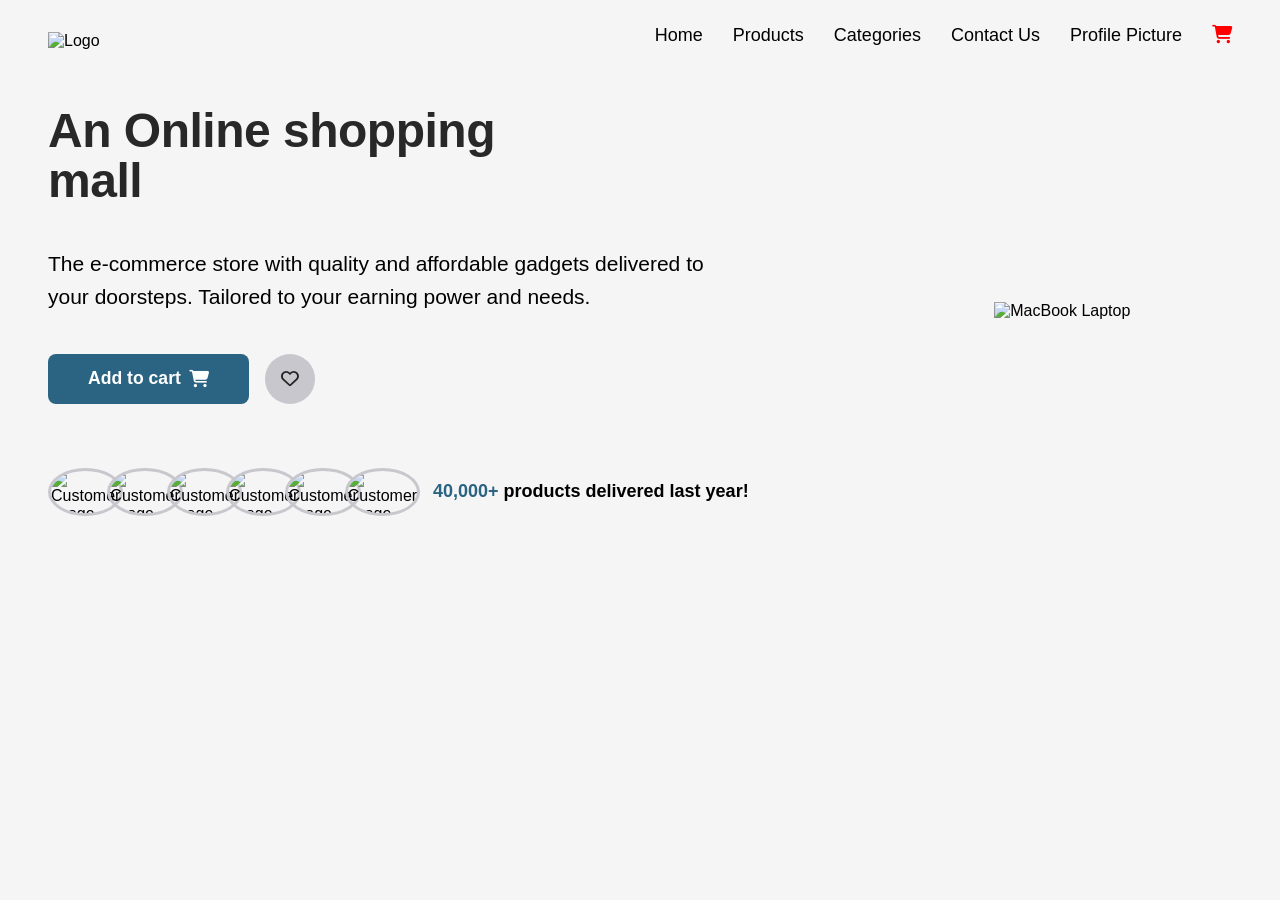
==== assignment.html @ 8c4f871b "Added assignment.html and linkedlin.html" ====
<!DOCTYPE html>
<html lang="en">

<head>
    <meta charset="UTF-8">
    <meta name="viewport" content="width=device-width, initial-scale=1.0">
    <title>Everything Affordable</title>
    <link
        href="https://fonts.googleapis.com/css2?family=Roboto:ital,wght@0,100;0,300;0,400;0,500;0,700;0,900;1,100;1,300;1,400;1,500;1,700;1,900&display=swap"
        rel="stylesheet">
    <link rel="stylesheet" href="https://cdnjs.cloudflare.com/ajax/libs/font-awesome/6.5.2/css/all.min.css"
        integrity="sha512-SnH5WK+bZxgPHs44uWIX+LLJAJ9/2PkPKZ5QiAj6Ta86w+fsb2TkcmfRyVX3pBnMFcV7oQPJkl9QevSCWr3W6A=="
        crossorigin="anonymous" referrerpolicy="no-referrer" />
    <link rel="stylesheet" href="https://cdnjs.cloudflare.com/ajax/libs/font-awesome/6.5.2/css/fontawesome.min.css"
        integrity="sha512-UuQ/zJlbMVAw/UU8vVBhnI4op+/tFOpQZVT+FormmIEhRSCnJWyHiBbEVgM4Uztsht41f3FzVWgLuwzUqOObKw=="
        crossorigin="anonymous" referrerpolicy="no-referrer" />

    <style>
        * {
            box-sizing: border-box;
            margin: 0;
            padding: 0;
        }

        body {
            font-family: "Rubik", sans-serif;
            background-color: #f5f5f5;
            /* overflow: hidden; */
            position: relative;
        }


        .container {
            width: 100%;
            max-width: 120rem;
            margin: 25px auto;
            padding: 0 3rem;

        }


        .nav-bar {
            display: flex;
            justify-content: space-between;
            align-items: center;
            width: 100%;
            position: relative;
        }

        .nav-bar img {
            max-width: 120px;
            height: auto;
        }



        .nav-bar a {
            text-decoration: none;
            color: black;
        }

        .menu-list {
            display: flex;
            align-items: center;

        }

        .menu-list ul {
            display: flex;
            list-style: none;
            gap: 30px;
        }

        .menu-list ul a {
            font-size: 18px;
            font-weight: 400;
            /* Fix border jump */

        }

        .menu-list ul a.carty {
            border-radius: 20px;
        }


        /* NAV */
        .menu-list ul a:hover,
        .menu-list ul a.active {
            box-shadow: 0 0 0 7px #AEC2CC;
            background-color: #F5F5F5;
        }



        .menu-list ul li i {
            color: red;
        }

        .hamburger {
            display: none;
            background: #F5F5F5;
            margin-left: 19rem;
            font-size: 15px;
            position: relative;
            padding: 5px;
            cursor: pointer;
            color: #282828;
            transition: all 0.3s;
        }

        .hamburger:hover {
            box-shadow: 0 0 0 7px #AEC2CC;
        }


        @media (max-width: 768px) {

            .container {
                padding: 0 1.1rem;
                /* reduce padding for small screens */
            }

            /* note that menu-list ul on media is working when we minimize the screen on hamburger part */
            .menu-list ul {
                display: none;
                flex-direction: column;
                position: absolute;
                top: 60px;
                left: 0;
                background-color: #F5F5F5;
                width: 100%;
                padding: 10px 0;
            }

            /* This ends here */


            /* This flex makes hamburger to display as flex when clicked on */
            .menu-list ul.active {
                display: flex;
            }


            /* This makes hamburger to show when minimizing */
            .hamburger {
                display: block;
            }
        }

        .menu-list ul li {
            margin-bottom: 10px;
        }


        /* Wrapper section */

        .section-wrapper {
            background-color: #F5F5F5;
            padding: 25px 0;
        }

        .wrapper {

            max-width: 120rem;
            display: grid;
            grid-template-columns: 1fr 1fr;
            /* The container is 120rem, should not be more than that */
            margin: 0 auto;
            padding: 0 3rem;
            align-items: center;
            gap: 9rem;
            /* the gap is for spaces between images and text */
        }

        .wrapper-content {
            display: block;

        }

        .wrapper-heading {
            display: block;
            font-size: 3rem;
            line-height: 1.05;
            color: #282828;
            letter-spacing: -0.5px;
            font-weight: bold;

            margin-top: 0;
            margin-bottom: 2.5rem;

        }

        .wrapper-heading span {
            display: block;
        }

        .wrapper-paragraph {
            font-size: 21px;
            line-height: 1.6;
            margin-bottom: 2.5rem;
        }


        .btn-group {
            display: flex;
            gap: 1rem;
            margin-bottom: 4rem;

        }



        .btn {
            display: inline-flex;
            align-items: center;
            gap: 0.5rem;
            font-size: 1.1rem;
            border: none;
            cursor: pointer;
            text-decoration: none;
            transition: all 0.3s;
            /* <a> to make <a> looks like a button  */
        }


        .btn-carty {
            background: #2b6482;
            color: #fff;
            padding: 10px 40px;
            font-weight: 600;
            border-radius: 8px;

        }

        .btn-carty:hover,
        .btn-carty.active {
            box-shadow: 0 0 0 7px #AEC2CC;
            /* border: 7px solid #AEC2CC; */
            border-radius: 8px;
            background-color: #2b6482;
            color: #fff;
        }

        .btn-love {
            background: #c7c7cd;
            color: #222;
            padding: 1rem;
            border-radius: 50%;

        }


        /* Hover state (box shadow) */
        .btn-love:hover {
            background-color: #2b6482;
            box-shadow: 0 0 0 3px #fff;
            /* White ring */
            color: #fff;
        }

        /* Active state (clicked) */
        .btn-love.active {
            background-color: #2b6482;
            box-shadow: 0 0 0 7px #AEC2CC;
            /* Add a border instead */
            border-radius: 50%;
            color: #fff;
        }

        .products-delivered {
            display: flex;
            align-items: center;
            gap: 1.8rem;

        }

        .delivered-images {
            display: flex;
        }

        .delivered-images img {
            height: 3rem;
            border-radius: 50%;
            margin-right: -1rem;
            /* margin right is to overlap the picture */
            border: 3px solid #c7c7cd;
        }

        .delivered-text {
            font-size: 18px;
            font-weight: 600;
            white-space: nowrap;
        }

        .delivered-text span {
            color: #2b6482;
            font-weight: 700;
        }

        .wrapper-laptopimage {
            justify-self: center;
            /* Centers the laptop image in its grid column */
        }

        .wrapper-laptopimage img {
            width: 100%;
            /* Reduce size to fit nicely */
            height: auto;
            /* Maintain the aspect ratio */
            display: block;
            /* Remove extra spaces (for inline images) */
        }


        /* This is for section-wrapper media query */
        @media (max-width: 768px) {


            .section-wrapper {
                align-items: center;
                padding: 1rem 0;
                margin: 0;
            }

            /* collapse the 2-column grid into 1, so the laptop is no longer into 2 grid.its now 1*/
            /* There was also unneccessary padding. i put padding o to reduce it */
            .wrapper {
                grid-template-columns: 1fr;
                gap: 3rem;
                padding: 0;
                text-align: center;
            }


            .wrapper-content {
                justify-self: center;
            }

            /* in this case the margin bottom was much, i had to use 1.6 rem to reduce it */
            .wrapper-heading {
                font-size: 2rem;
                text-align: center;
                white-space: nowrap;
                margin-bottom: 1.7rem;
            }

            /* This is for the  <span>Mall</span> to join it back to same line */
            .wrapper-heading span {
                display: inline;
            }


            .wrapper-paragraph {
                font-size: 1rem;
                line-height: 1.6;
                margin: 0 auto 2.5rem auto;
                max-width: 50ch;
                text-align: center;
            }

            /* buttons wrapper */
            .btn-group {
                display: flex;
                align-items: center;
                justify-content: center;
                margin-bottom: 2rem;
            }

            .btn-carty {
                padding: 20px 22px;
                font-size: 1rem;
            }

            .btn-love {
                width: 40px;
                height: 40px;
                justify-content: center;
                align-items: center;
                font-size: 1rem;

            }

            .products-delivered {
                display: flex;
                align-items: center;
                justify-content: center;
                gap: 2rem;
            }

            .delivered-images img {
                margin-right:-0.8rem;
                width: 2.5rem;
                height: 2.5rem;
            }

            .delivered-text {
                font-size: 0.95rem;
                white-space: nowrap;
            }

            /* laptop image centered & not too wide */
            .wrapper-laptopimage {
                justify-self: center;
            }

            .wrapper-laptopimage img {
                width: 85%;
                margin: 0 auto;
            }

        }
    </style>
</head>

<body>

    <div class="container">
        <div class="nav-bar">

            <a href="#">
                <img src="https://s3.amazonaws.com/shecodesio-production/uploads/files/000/171/007/original/logo.jpg?1753291524"
                    alt="Logo">
            </a>


            <div class="hamburger">
                <i id="hamburger" class="fa-2x fas fa-bars"></i>
            </div>

            <div class="menu-list">
                <ul>
                    <li><a href="#">Home</a></li>
                    <li><a href="#">Products</a></li>
                    <li><a href="#">Categories</a></li>
                    <li><a href="#">Contact Us</a></li>
                    <li><a href="#">Profile Picture</a></li>
                    <li><a href="#" class="carty"><i class="fa-solid fa-cart-shopping cart"></i></a></li>
                </ul>
            </div>
        </div>
    </div>

    <section class="section-wrapper">
        <div class="wrapper">
            <div class="wrapper-content">
                <h1 class="wrapper-heading">
                    An Online shopping <span>mall</span>
                </h1>
                <p class="wrapper-paragraph">
                    The e-commerce store with quality and affordable gadgets delivered to your doorsteps. Tailored to
                    your
                    earning power and needs.
                </p>
                <div class="btn-group">
                    <a href="#" class="btn btn-carty">
                        Add to cart <i class="fa-solid fa-cart-shopping"></i>
                    </a>

                    <a href="#" class="btn btn-love">
                        <i class="fa-regular fa-heart"></i>
                    </a>
                </div>


                <div class="products-delivered">
                    <div class="delivered-images">
                        <img src="https://s3.amazonaws.com/shecodesio-production/uploads/files/000/171/127/original/circle-image-1.jpg?1753471066"
                            alt="Customer image" />

                        <img src="https://s3.amazonaws.com/shecodesio-production/uploads/files/000/171/128/original/circle-image-2.jpg?1753471099"
                            alt="Customer image" />
                        <img src="https://s3.amazonaws.com/shecodesio-production/uploads/files/000/171/129/original/circle-image-3.jpg?1753471148"
                            alt="Customer image" />
                        <img src="https://s3.amazonaws.com/shecodesio-production/uploads/files/000/171/131/original/circle-image-4.jpg?1753471503"
                            alt="Customer image" />
                        <img src="https://s3.amazonaws.com/shecodesio-production/uploads/files/000/171/132/original/circle-image-5.jpg?1753471524"
                            alt="Customer image" />
                        <img src="https://s3.amazonaws.com/shecodesio-production/uploads/files/000/171/133/original/circle-image-6.jpg?1753471540"
                            alt="Customer image" />
                    </div>
                    <p class="delivered-text">
                        <span>40,000+</span> products delivered last year!
                    </p>
                </div>
            </div>
            <div class="wrapper-laptopimage">
                <img src="https://s3.amazonaws.com/shecodesio-production/uploads/files/000/171/134/original/laptop-image.png?1753472046"
                    alt="MacBook Laptop" />
            </div>
        </div>
    </section>







    <script>

        // This is for the hamburger icon for the minimizing the screen
        function hamburgerClick() {
            let menu = document.querySelector(".menu-list ul");
            if (menu.classList.contains("active")) {
                menu.classList.remove("active");
            } else {
                menu.classList.add("active");
            }
        }

        let hamburger = document.querySelector(".hamburger");
        hamburger.addEventListener("click", hamburgerClick);

        

        //   This is where the hamburger end


      






        /* ===== NAV LINKS (one active at a time, clear on body click) ===== */
        function clearNavActive() {
            let current = document.querySelector(".menu-list ul a.active");
            if (current) current.classList.remove("active");
        }

        function bodyNavClick() {
            clearNavActive();
            document.body.removeEventListener("click", bodyNavClick);
        }

        function navListClick(event) {
            let link = event.target.closest("a");
            if (!link) return;

            event.preventDefault();
            event.stopPropagation();

            clearNavActive();
            link.classList.add("active");

            document.body.addEventListener("click", bodyNavClick);
        }
        let navList = document.querySelector(".menu-list ul");
        navList.addEventListener("click", navListClick);



        //  This is for the wrapper btn-carty button
        function cartClick(event) {
            event.preventDefault();
            event.stopPropagation();

            let btn = document.querySelector(".btn-carty");

            if (btn.classList.contains("active")) {
                btn.classList.remove("active");
                return;
            }

            btn.classList.add("active");

            function cartBodyOff(e) {
                if (!btn.contains(e.target)) {
                    btn.classList.remove("active");
                    document.body.removeEventListener("click", cartBodyOff);
                }
            }

            document.body.addEventListener("click", cartBodyOff);
        }

        let cartBtn = document.querySelector(".btn-carty");
        cartBtn.addEventListener("click", cartClick);
        // This is where its end



        //  This is for the wrapper btn-love button
        function loveClick(event) {
            event.preventDefault();
            event.stopPropagation();

            let btn = document.querySelector(".btn-love");

            if (btn.classList.contains("active")) {
                btn.classList.remove("active");
                return;
            }
            btn.classList.add("active");

            function loveBodyOff(e) {
                if (!btn.contains(e.target)) {
                    btn.classList.remove("active");
                    document.body.removeEventListener("click", loveBodyOff);
                }
            }

            document.body.addEventListener("click", loveBodyOff);
        }

        let loveBtn = document.querySelector(".btn-love");
        loveBtn.addEventListener("click", loveClick);









    </script>

</body>





</html>
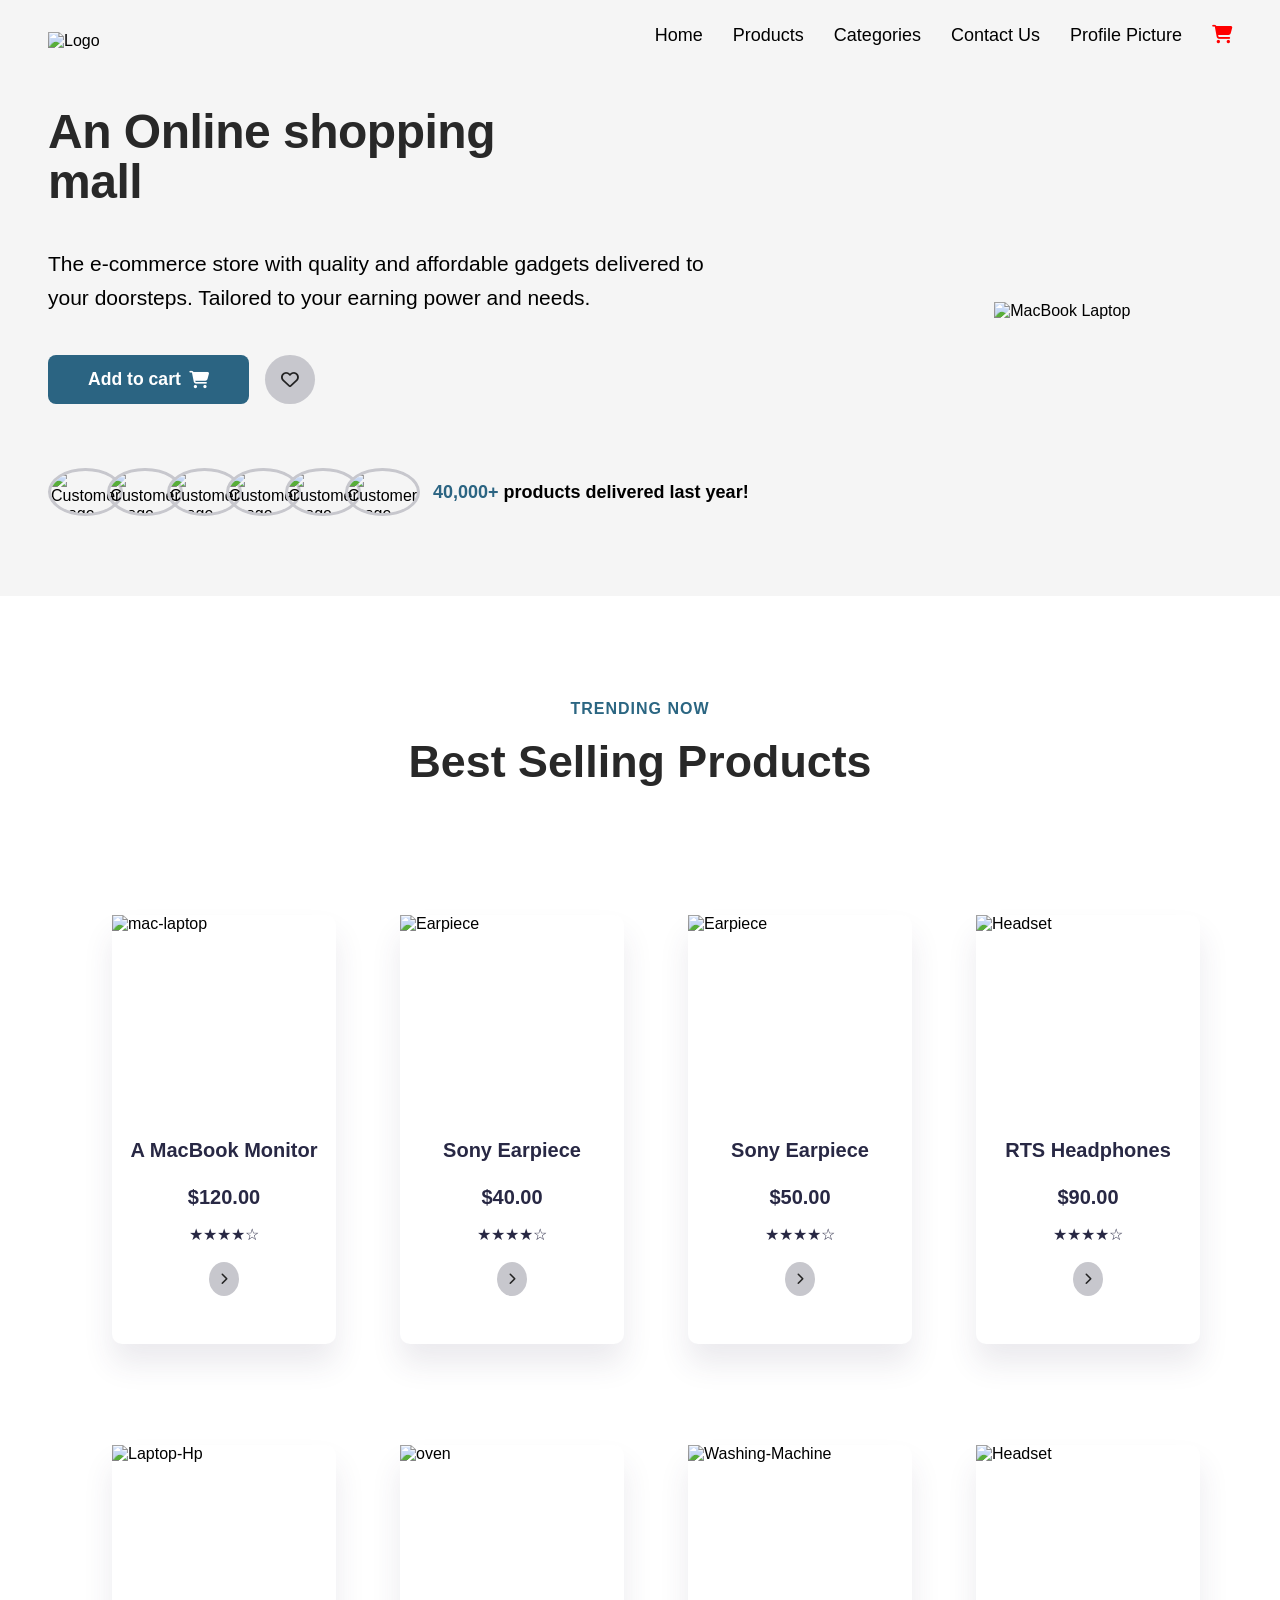
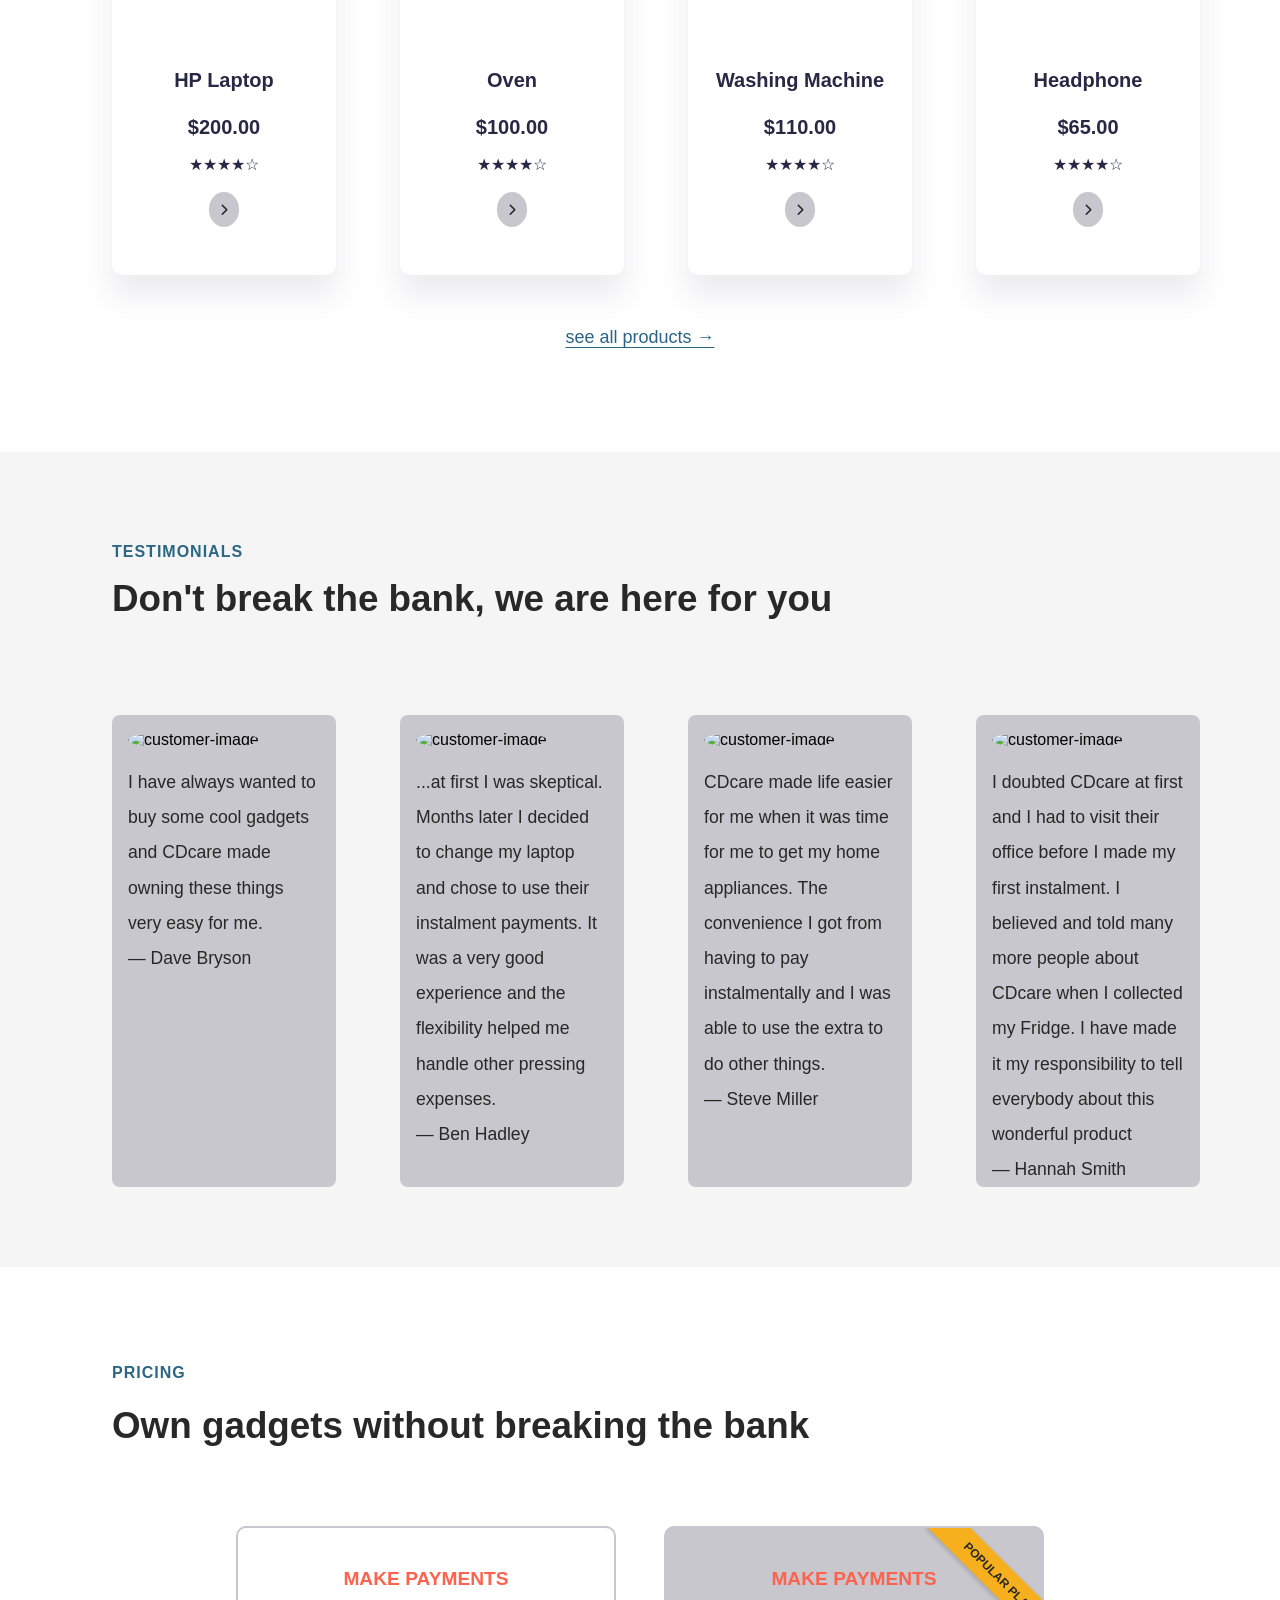
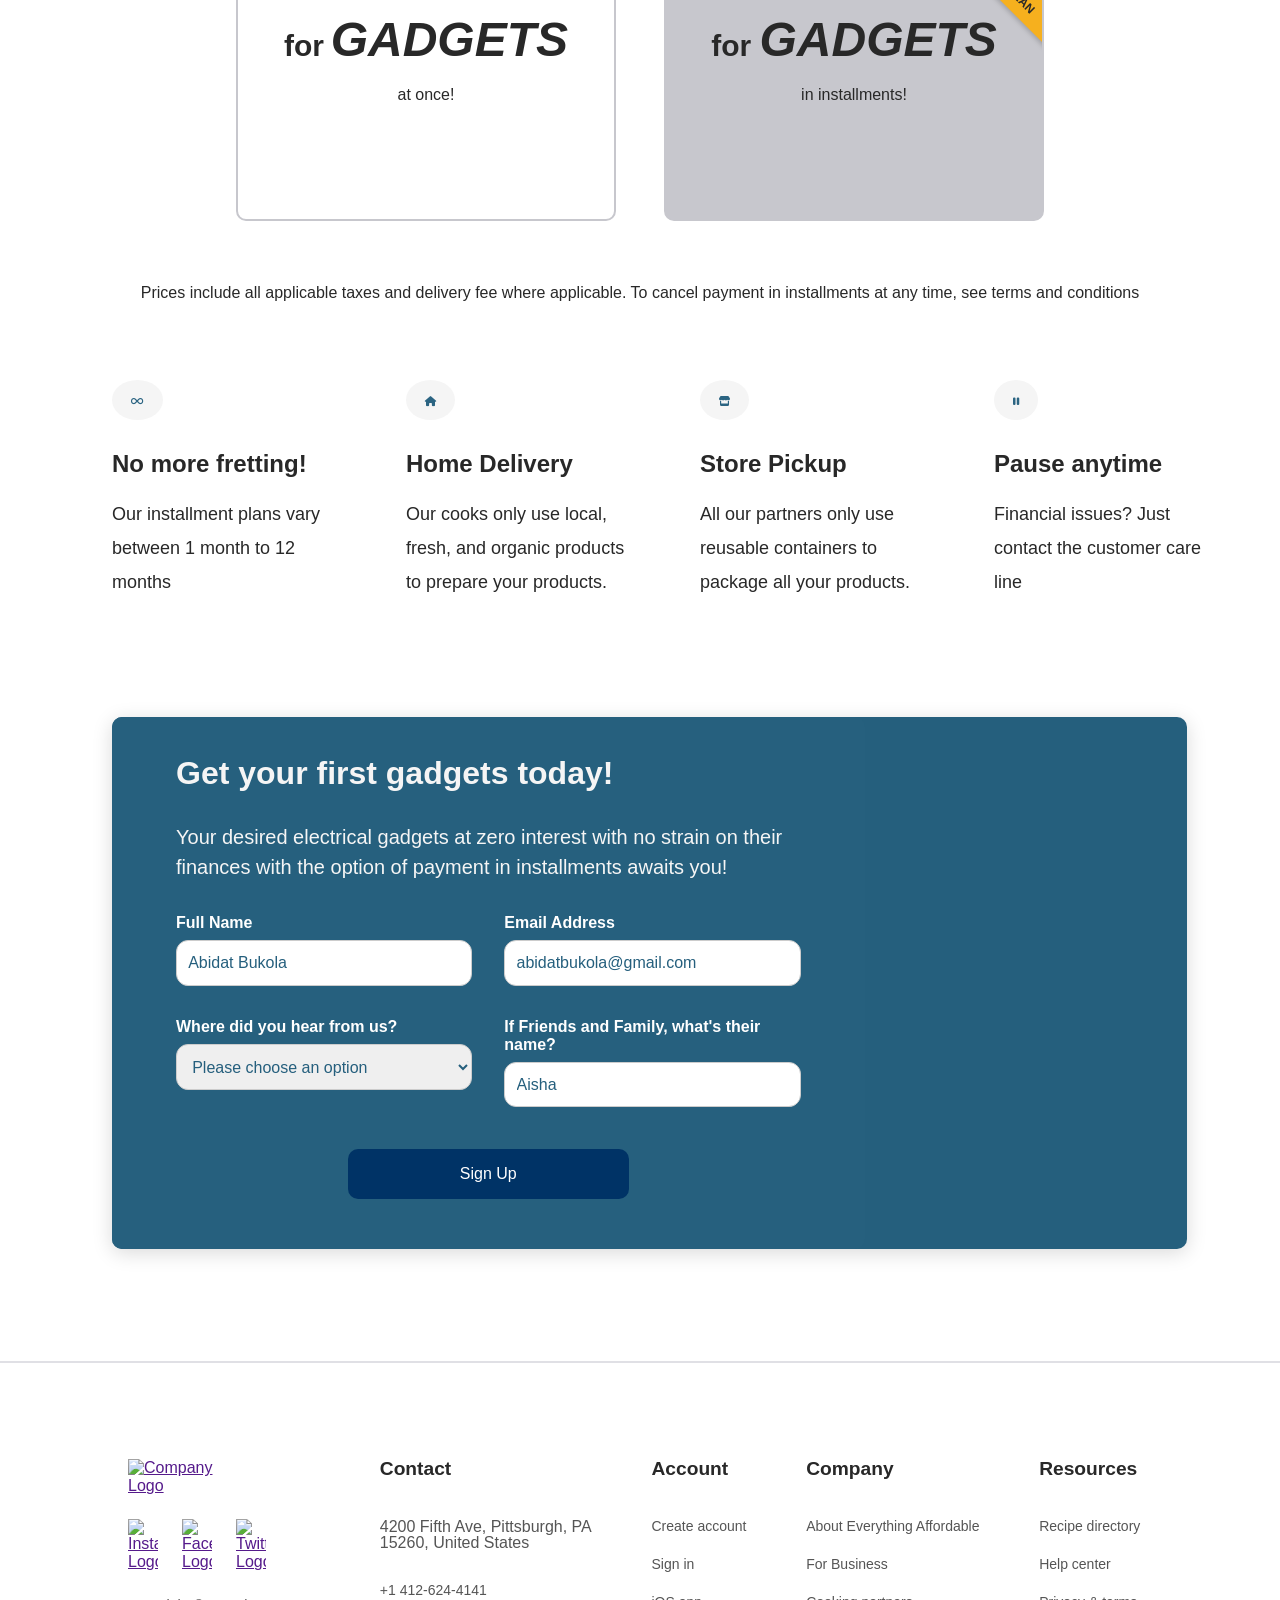
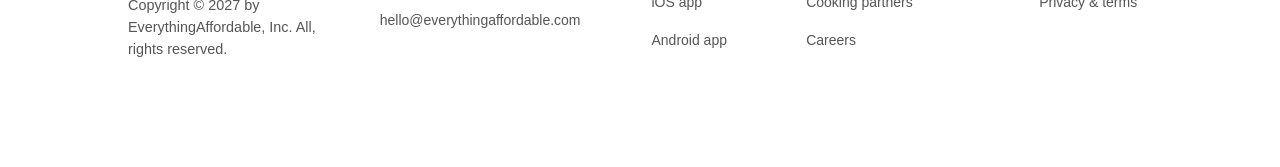
==== commit 6637f21e: "Initial commit" ====
--- a/assignment.html
+++ b/assignment.html
@@ -2,426 +2,28 @@
 <html lang="en">
 
 <head>
-    <meta charset="UTF-8">
-    <meta name="viewport" content="width=device-width, initial-scale=1.0">
+    <meta charset="UTF-8" />
+    <meta name="viewport" content="width=device-width, initial-scale=1.0" />
     <title>Everything Affordable</title>
     <link
         href="https://fonts.googleapis.com/css2?family=Roboto:ital,wght@0,100;0,300;0,400;0,500;0,700;0,900;1,100;1,300;1,400;1,500;1,700;1,900&display=swap"
-        rel="stylesheet">
+        rel="stylesheet" />
     <link rel="stylesheet" href="https://cdnjs.cloudflare.com/ajax/libs/font-awesome/6.5.2/css/all.min.css"
         integrity="sha512-SnH5WK+bZxgPHs44uWIX+LLJAJ9/2PkPKZ5QiAj6Ta86w+fsb2TkcmfRyVX3pBnMFcV7oQPJkl9QevSCWr3W6A=="
         crossorigin="anonymous" referrerpolicy="no-referrer" />
     <link rel="stylesheet" href="https://cdnjs.cloudflare.com/ajax/libs/font-awesome/6.5.2/css/fontawesome.min.css"
         integrity="sha512-UuQ/zJlbMVAw/UU8vVBhnI4op+/tFOpQZVT+FormmIEhRSCnJWyHiBbEVgM4Uztsht41f3FzVWgLuwzUqOObKw=="
         crossorigin="anonymous" referrerpolicy="no-referrer" />
-
-    <style>
-        * {
-            box-sizing: border-box;
-            margin: 0;
-            padding: 0;
-        }
-
-        body {
-            font-family: "Rubik", sans-serif;
-            background-color: #f5f5f5;
-            /* overflow: hidden; */
-            position: relative;
-        }
-
-
-        .container {
-            width: 100%;
-            max-width: 120rem;
-            margin: 25px auto;
-            padding: 0 3rem;
-
-        }
-
-
-        .nav-bar {
-            display: flex;
-            justify-content: space-between;
-            align-items: center;
-            width: 100%;
-            position: relative;
-        }
-
-        .nav-bar img {
-            max-width: 120px;
-            height: auto;
-        }
-
-
-
-        .nav-bar a {
-            text-decoration: none;
-            color: black;
-        }
-
-        .menu-list {
-            display: flex;
-            align-items: center;
-
-        }
-
-        .menu-list ul {
-            display: flex;
-            list-style: none;
-            gap: 30px;
-        }
-
-        .menu-list ul a {
-            font-size: 18px;
-            font-weight: 400;
-            /* Fix border jump */
-
-        }
-
-        .menu-list ul a.carty {
-            border-radius: 20px;
-        }
-
-
-        /* NAV */
-        .menu-list ul a:hover,
-        .menu-list ul a.active {
-            box-shadow: 0 0 0 7px #AEC2CC;
-            background-color: #F5F5F5;
-        }
-
-
-
-        .menu-list ul li i {
-            color: red;
-        }
-
-        .hamburger {
-            display: none;
-            background: #F5F5F5;
-            margin-left: 19rem;
-            font-size: 15px;
-            position: relative;
-            padding: 5px;
-            cursor: pointer;
-            color: #282828;
-            transition: all 0.3s;
-        }
-
-        .hamburger:hover {
-            box-shadow: 0 0 0 7px #AEC2CC;
-        }
-
-
-        @media (max-width: 768px) {
-
-            .container {
-                padding: 0 1.1rem;
-                /* reduce padding for small screens */
-            }
-
-            /* note that menu-list ul on media is working when we minimize the screen on hamburger part */
-            .menu-list ul {
-                display: none;
-                flex-direction: column;
-                position: absolute;
-                top: 60px;
-                left: 0;
-                background-color: #F5F5F5;
-                width: 100%;
-                padding: 10px 0;
-            }
-
-            /* This ends here */
-
-
-            /* This flex makes hamburger to display as flex when clicked on */
-            .menu-list ul.active {
-                display: flex;
-            }
-
-
-            /* This makes hamburger to show when minimizing */
-            .hamburger {
-                display: block;
-            }
-        }
-
-        .menu-list ul li {
-            margin-bottom: 10px;
-        }
-
-
-        /* Wrapper section */
-
-        .section-wrapper {
-            background-color: #F5F5F5;
-            padding: 25px 0;
-        }
-
-        .wrapper {
-
-            max-width: 120rem;
-            display: grid;
-            grid-template-columns: 1fr 1fr;
-            /* The container is 120rem, should not be more than that */
-            margin: 0 auto;
-            padding: 0 3rem;
-            align-items: center;
-            gap: 9rem;
-            /* the gap is for spaces between images and text */
-        }
-
-        .wrapper-content {
-            display: block;
-
-        }
-
-        .wrapper-heading {
-            display: block;
-            font-size: 3rem;
-            line-height: 1.05;
-            color: #282828;
-            letter-spacing: -0.5px;
-            font-weight: bold;
-
-            margin-top: 0;
-            margin-bottom: 2.5rem;
-
-        }
-
-        .wrapper-heading span {
-            display: block;
-        }
-
-        .wrapper-paragraph {
-            font-size: 21px;
-            line-height: 1.6;
-            margin-bottom: 2.5rem;
-        }
-
-
-        .btn-group {
-            display: flex;
-            gap: 1rem;
-            margin-bottom: 4rem;
-
-        }
-
-
-
-        .btn {
-            display: inline-flex;
-            align-items: center;
-            gap: 0.5rem;
-            font-size: 1.1rem;
-            border: none;
-            cursor: pointer;
-            text-decoration: none;
-            transition: all 0.3s;
-            /* <a> to make <a> looks like a button  */
-        }
-
-
-        .btn-carty {
-            background: #2b6482;
-            color: #fff;
-            padding: 10px 40px;
-            font-weight: 600;
-            border-radius: 8px;
-
-        }
-
-        .btn-carty:hover,
-        .btn-carty.active {
-            box-shadow: 0 0 0 7px #AEC2CC;
-            /* border: 7px solid #AEC2CC; */
-            border-radius: 8px;
-            background-color: #2b6482;
-            color: #fff;
-        }
-
-        .btn-love {
-            background: #c7c7cd;
-            color: #222;
-            padding: 1rem;
-            border-radius: 50%;
-
-        }
-
-
-        /* Hover state (box shadow) */
-        .btn-love:hover {
-            background-color: #2b6482;
-            box-shadow: 0 0 0 3px #fff;
-            /* White ring */
-            color: #fff;
-        }
-
-        /* Active state (clicked) */
-        .btn-love.active {
-            background-color: #2b6482;
-            box-shadow: 0 0 0 7px #AEC2CC;
-            /* Add a border instead */
-            border-radius: 50%;
-            color: #fff;
-        }
-
-        .products-delivered {
-            display: flex;
-            align-items: center;
-            gap: 1.8rem;
-
-        }
-
-        .delivered-images {
-            display: flex;
-        }
-
-        .delivered-images img {
-            height: 3rem;
-            border-radius: 50%;
-            margin-right: -1rem;
-            /* margin right is to overlap the picture */
-            border: 3px solid #c7c7cd;
-        }
-
-        .delivered-text {
-            font-size: 18px;
-            font-weight: 600;
-            white-space: nowrap;
-        }
-
-        .delivered-text span {
-            color: #2b6482;
-            font-weight: 700;
-        }
-
-        .wrapper-laptopimage {
-            justify-self: center;
-            /* Centers the laptop image in its grid column */
-        }
-
-        .wrapper-laptopimage img {
-            width: 100%;
-            /* Reduce size to fit nicely */
-            height: auto;
-            /* Maintain the aspect ratio */
-            display: block;
-            /* Remove extra spaces (for inline images) */
-        }
-
-
-        /* This is for section-wrapper media query */
-        @media (max-width: 768px) {
-
-
-            .section-wrapper {
-                align-items: center;
-                padding: 1rem 0;
-                margin: 0;
-            }
-
-            /* collapse the 2-column grid into 1, so the laptop is no longer into 2 grid.its now 1*/
-            /* There was also unneccessary padding. i put padding o to reduce it */
-            .wrapper {
-                grid-template-columns: 1fr;
-                gap: 3rem;
-                padding: 0;
-                text-align: center;
-            }
-
-
-            .wrapper-content {
-                justify-self: center;
-            }
-
-            /* in this case the margin bottom was much, i had to use 1.6 rem to reduce it */
-            .wrapper-heading {
-                font-size: 2rem;
-                text-align: center;
-                white-space: nowrap;
-                margin-bottom: 1.7rem;
-            }
-
-            /* This is for the  <span>Mall</span> to join it back to same line */
-            .wrapper-heading span {
-                display: inline;
-            }
-
-
-            .wrapper-paragraph {
-                font-size: 1rem;
-                line-height: 1.6;
-                margin: 0 auto 2.5rem auto;
-                max-width: 50ch;
-                text-align: center;
-            }
-
-            /* buttons wrapper */
-            .btn-group {
-                display: flex;
-                align-items: center;
-                justify-content: center;
-                margin-bottom: 2rem;
-            }
-
-            .btn-carty {
-                padding: 20px 22px;
-                font-size: 1rem;
-            }
-
-            .btn-love {
-                width: 40px;
-                height: 40px;
-                justify-content: center;
-                align-items: center;
-                font-size: 1rem;
-
-            }
-
-            .products-delivered {
-                display: flex;
-                align-items: center;
-                justify-content: center;
-                gap: 2rem;
-            }
-
-            .delivered-images img {
-                margin-right:-0.8rem;
-                width: 2.5rem;
-                height: 2.5rem;
-            }
-
-            .delivered-text {
-                font-size: 0.95rem;
-                white-space: nowrap;
-            }
-
-            /* laptop image centered & not too wide */
-            .wrapper-laptopimage {
-                justify-self: center;
-            }
-
-            .wrapper-laptopimage img {
-                width: 85%;
-                margin: 0 auto;
-            }
-
-        }
-    </style>
+    <link rel="stylesheet" href="assignment.css">
 </head>
 
 <body>
-
-    <div class="container">
+    <div class="container" id="top">
         <div class="nav-bar">
-
             <a href="#">
                 <img src="https://s3.amazonaws.com/shecodesio-production/uploads/files/000/171/007/original/logo.jpg?1753291524"
-                    alt="Logo">
+                    alt="Logo" />
             </a>
-
 
             <div class="hamburger">
                 <i id="hamburger" class="fa-2x fas fa-bars"></i>
@@ -434,7 +36,9 @@
                     <li><a href="#">Categories</a></li>
                     <li><a href="#">Contact Us</a></li>
                     <li><a href="#">Profile Picture</a></li>
-                    <li><a href="#" class="carty"><i class="fa-solid fa-cart-shopping cart"></i></a></li>
+                    <li>
+                        <a href="#" class="carty"><i class="fa-solid fa-cart-shopping cart"></i></a>
+                    </li>
                 </ul>
             </div>
         </div>
@@ -443,13 +47,10 @@
     <section class="section-wrapper">
         <div class="wrapper">
             <div class="wrapper-content">
-                <h1 class="wrapper-heading">
-                    An Online shopping <span>mall</span>
-                </h1>
+                <h1 class="wrapper-heading">An Online shopping <span>mall</span></h1>
                 <p class="wrapper-paragraph">
-                    The e-commerce store with quality and affordable gadgets delivered to your doorsteps. Tailored to
-                    your
-                    earning power and needs.
+                    The e-commerce store with quality and affordable gadgets delivered
+                    to your doorsteps. Tailored to your earning power and needs.
                 </p>
                 <div class="btn-group">
                     <a href="#" class="btn btn-carty">
@@ -460,7 +61,6 @@
                         <i class="fa-regular fa-heart"></i>
                     </a>
                 </div>
-
 
                 <div class="products-delivered">
                     <div class="delivered-images">
@@ -490,14 +90,354 @@
         </div>
     </section>
 
-
-
-
-
+    <section class="section-product">
+        <div class="product-content">
+            <h2 class="first-heading">Trending Now</h2>
+            <h1 class="second-heading">Best Selling Products</h1>
+
+            <div class="product-grid">
+                <div class="product-card">
+                    <img src="https://s3.amazonaws.com/shecodesio-production/uploads/files/000/171/438/original/monitor-mac.png?1753896321"
+                        alt="mac-laptop" class="productcard-img" />
+                    <h1 class="grid-heading">A MacBook Monitor</h1>
+                    <p class="grid-p">$120.00</p>
+                    <span class="grid-s"><span>★★★★☆</span></span>
+                    <div class="pcard-btn">
+                        <a href="#top" class="product-btn">
+                            <i class="fa-solid fa-chevron-right"></i>
+                        </a>
+                    </div>
+                </div>
+
+                <div class="product-card">
+                    <img src="https://s3.amazonaws.com/shecodesio-production/uploads/files/000/171/439/original/earpiece-1.png?1753897787"
+                        alt="Earpiece" class="productcard-img" />
+                    <h1 class="grid-heading">Sony Earpiece</h1>
+                    <p class="grid-p">$40.00</p>
+                    <span class="grid-s">★★★★☆ </span>
+                    <div class="pcard-btn">
+                        <a href="#top" class="product-btn">
+                            <i class="fa-solid fa-chevron-right"></i>
+                        </a>
+                    </div>
+                </div>
+
+                <div class="product-card">
+                    <img src="https://s3.amazonaws.com/shecodesio-production/uploads/files/000/171/551/original/earpiece-2.png?1754113084"
+                        alt="Earpiece" class="productcard-img" />
+                    <h1 class="grid-heading">Sony Earpiece</h1>
+                    <p class="grid-p">$50.00</p>
+                    <span class="grid-s">★★★★☆</span>
+                    <div class="pcard-btn">
+                        <a href="#top" class="product-btn">
+                            <i class="fa-solid fa-chevron-right"></i>
+                        </a>
+                    </div>
+                </div>
+
+                <div class="product-card">
+                    <img src="https://s3.amazonaws.com/shecodesio-production/uploads/files/000/171/552/original/headphone-1.png?1754115860"
+                        alt="Headset" class="productcard-img">
+                    <h1 class="grid-heading">RTS Headphones</h1>
+                    <p class="grid-p">$90.00</p>
+                    <span class="grid-s">★★★★☆</span>
+                    <div class="pcard-btn">
+                        <a href="#top" class="product-btn">
+                            <i class="fa-solid fa-chevron-right"></i>
+                        </a>
+                    </div>
+                </div>
+
+                <div class="product-card">
+                    <img src="https://s3.amazonaws.com/shecodesio-production/uploads/files/000/171/553/original/laptop-hp.png?1754115918"
+                        alt="Laptop-Hp" class="productcard-img">
+                    <h1 class="grid-heading">HP Laptop</h1>
+                    <p class="grid-p">$200.00</p>
+                    <span class="grid-s">★★★★☆</span>
+                    <div class="pcard-btn">
+                        <a href="#top" class="product-btn">
+                            <i class="fa-solid fa-chevron-right"></i>
+                        </a>
+                    </div>
+                </div>
+
+                <div class="product-card">
+                    <img src="https://s3.amazonaws.com/shecodesio-production/uploads/files/000/171/554/original/oven.png?1754115956"
+                        alt="oven" class="productcard-img">
+                    <h1 class="grid-heading">Oven</h1>
+                    <p class="grid-p">$100.00</p>
+                    <span class="grid-s">★★★★☆</span>
+                    <div class="pcard-btn">
+                        <a href="#top" class="product-btn">
+                            <i class="fa-solid fa-chevron-right"></i>
+                        </a>
+                    </div>
+                </div>
+
+                <div class="product-card">
+                    <img src="https://s3.amazonaws.com/shecodesio-production/uploads/files/000/171/555/original/washing_machine.png?1754116003"
+                        alt="Washing-Machine" class="productcard-img">
+                    <h1 class="grid-heading">Washing Machine</h1>
+                    <p class="grid-p">$110.00</p>
+                    <span class="grid-s">★★★★☆</span>
+                    <div class="pcard-btn">
+                        <a href="#top" class="product-btn">
+                            <i class="fa-solid fa-chevron-right"></i>
+                        </a>
+                    </div>
+                </div>
+
+                <div class="product-card">
+                    <img src="https://s3.amazonaws.com/shecodesio-production/uploads/files/000/171/556/original/headphones-2.png?1754116036"
+                        alt="Headset" class="productcard-img">
+                    <h1 class="grid-heading">Headphone</h1>
+                    <p class="grid-p">$65.00</p>
+                    <span class="grid-s">★★★★☆</span>
+                    <div class="pcard-btn">
+                        <a href="#top" class="product-btn">
+                            <i class="fa-solid fa-chevron-right"></i>
+                        </a>
+                    </div>
+                </div>
+            </div>
+
+            <div class="arrow-b">
+                <a href="#top" class="arrow-button">see all products →</a>
+            </div>
+
+
+        </div>
+    </section>
+
+    <section class="section-testimony">
+        <div class="testimony-content">
+            <h2 class="testimony-fheading">Testimonials</h2>
+            <h1 class="testimony-sh">Don't break the bank, we are here for you</h1>
+
+            <div class="testimony-grid">
+                <div class="testimony-card">
+                    <img src="https://s3.amazonaws.com/shecodesio-production/uploads/files/000/171/737/original/circle-image-7.jpg?1754474674"
+                        alt="customer-image">
+                    <p class="testimony-p">
+                        I have always wanted to buy some cool gadgets and CDcare made owning these things very easy for
+                        me.
+                        <br>— Dave Bryson
+                    </p>
+                </div>
+
+                <div class="testimony-card">
+                    <img src="https://s3.amazonaws.com/shecodesio-production/uploads/files/000/171/128/original/circle-image-2.jpg?1753471099"
+                        alt="customer-image">
+                    <p class="testimony-p">
+                        ...at first I was skeptical. Months later I decided to change my laptop and chose to use their
+                        instalment payments.
+                        It was a very good experience and the flexibility helped me handle other pressing expenses.
+                        <br>— Ben Hadley
+                    </p>
+                </div>
+
+                <div class="testimony-card">
+                    <img src="https://s3.amazonaws.com/shecodesio-production/uploads/files/000/171/738/original/circle-image-8.jpg?1754474688"
+                        alt="customer-image">
+                    <p class="testimony-p">
+                        CDcare made life easier for me when it was time for me to get my home appliances.
+                        The convenience I got from having to pay instalmentally and I was able to use the extra to do
+                        other things.
+                        <br>— Steve Miller
+                    </p>
+                </div>
+
+                <div class="testimony-card">
+                    <img src="https://s3.amazonaws.com/shecodesio-production/uploads/files/000/171/127/original/circle-image-1.jpg?1753471066"
+                        alt="customer-image">
+                    <P class="testimony-p">
+                        I doubted CDcare at first and I had to visit their office before I made my first instalment. I
+                        believed and told many more people about CDcare when I collected my Fridge.
+                        I have made it my responsibility to tell everybody about this wonderful product
+                        <br>— Hannah Smith
+                    </P>
+                </div>
+            </div>
+        </div>
+    </section>
+
+    <section class="section-pricing">
+        <div class="pricing-content">
+            <h2 class="pricing-fh">Pricing</h2>
+            <h1 class="pricing-sh">Own gadgets without breaking the bank</h1>
+
+            <div class="card-wrapper">
+                <!-- Left Card (No Ribbon) -->
+
+                <div class="border-white-wrapper">
+                    <p class="title">MAKE PAYMENTS</p>
+                    <h2 class="tie"> <span>for</span> <strong>gadgets</strong></h2>
+                    <p class="note">at once!</p>
+                </div>
+
+                <!-- Right Card (With Ribbon) -->
+                <div class="border-gray-wrapper">
+                    <div class="ribbon">POPULAR PLAN</div>
+                    <p class="title">MAKE PAYMENTS</p>
+                    <h2 class="tie"> <span>for </span> <strong>gadgets</strong></h2>
+                    <p class="note">in installments!</p>
+                </div>
+            </div>
+
+            <p class="pricing-p">Prices include all applicable taxes and delivery fee where applicable.
+                To cancel payment in installments at any time, see terms and conditions</p>
+
+            <div class="pricing-content-1">
+                <div class="content-1">
+                    <div class="pricard-btn">
+                        <span class="pricing-btn">
+                            <i class="fa-solid fa-infinity"></i>
+                        </span>
+                    </div>
+                    <h2 class="pri-head">No more fretting!</h2>
+                    <p class="pri-description">Our installment plans vary between 1 month to 12 months</p>
+                </div>
+
+                <div class="content-1">
+                    <div class="pricard-btn">
+                        <span class="pricing-btn">
+                            <i class="fa-solid fa-house feature-icon"></i>
+                        </span>
+                    </div>
+                    <h2 class="pri-head">Home Delivery</h2>
+                    <p class="pri-description">Our cooks only use local, fresh, and organic products to prepare your
+                        products.</p>
+                </div>
+
+                <diV class="content-1">
+                    <div class="pricard-btn">
+                        <span class="pricing-btn">
+                            <i class="fa-solid fa-store feature-icon"></i>
+                        </span>
+                    </div>
+                    <h2 class="pri-head">Store Pickup</h2>
+                    <p class="pri-description">All our partners only use reusable containers to package all your
+                        products.</p>
+                </diV>
+
+                <div class="content-1">
+                    <div class="pricard-btn">
+                        <span class="pricing-btn">
+                            <i class="fa-solid fa-pause feature-icon"></i>
+                        </span>
+                    </div>
+                    <h2 class="pri-head">Pause anytime</h2>
+                    <p class="pri-description">Financial issues? Just contact the customer care line</p>
+                </div>
+            </div>
+
+            <div class="form-container">
+                <div class="form-wrapper">
+                    <h1 class="form-head">Get your first gadgets today!</h1>
+                    <p class="form-p">Your desired electrical gadgets at zero interest with no strain
+                        on their finances with the option of payment in installments awaits you!
+                    </p>
+
+                    <form>
+                        <div class="form-row">
+                            <div class="form-group">
+                                <label for="fullName">Full Name</label>
+                                <input type="text" id="fullName" placeholder="Abidat Bukola">
+                            </div>
+                            <div class="form-group">
+                                <label for="email">Email Address</label>
+                                <input type="email" id="email" placeholder="abidatbukola@gmail.com">
+                            </div>
+                        </div>
+
+                        <div class="form-row">
+                            <div class="form-group">
+                                <label for="referral">Where did you hear from us?</label>
+                                <select id="referral">
+                                    <option value="">Please choose an option</option>
+                                    <option value="friends">Friends and Family</option>
+                                    <option value="youtube">YouTube Video</option>
+                                    <option value="social">Social Media</option>
+                                    <option value="newsletter">Newsletter</option>
+                                    <option value="other">Other</option>
+                                </select>
+                            </div>
+                            <div class="form-group">
+                                <label for="friendName">If Friends and Family, what's their name?</label>
+                                <input type="text" id="friendName" placeholder=Aisha Adeyemi>
+                            </div>
+                        </div>
+                        <div class="sum-btn">
+                            <button type="submit" class="submit-btn">Sign Up</button>
+                        </div>
+                    </form>
+                </div>
+            </div>
+          <hr> 
+        </div>
+    </section>
+
+    <footer>
+        <div class="f-wrapper">
+            <div class="footer-grid">
+                <div class="footer-content">
+                    <a href="">
+                        <img src="https://s3.amazonaws.com/shecodesio-production/uploads/files/000/171/007/original/logo.jpg?1753291524"
+                        alt="Company Logo" class="company-logo">
+                    </a>
+                    <div class="link-wrapper">
+                        <a href="">
+                            <img src="https://s3.amazonaws.com/shecodesio-production/uploads/files/000/172/083/original/instagram_logo.jpg?1755032806"
+                            alt="Instagram Logo" class="social-logo">
+                        </a>
+                        <a href="">
+                            <img src="https://s3.amazonaws.com/shecodesio-production/uploads/files/000/172/085/original/facebook_logo.png?1755032860"
+                            alt="Facebook Logo" class="social-logo">
+                        </a>
+                        <a href="">
+                            <img src="https://s3.amazonaws.com/shecodesio-production/uploads/files/000/172/084/original/twitter_logo.png?1755032823"
+                            alt="Twitter Logo" class="social-logo">
+                        </a>
+                    </div>
+                    <p class="social-p">Copyright © 2027 by EverythingAffordable, Inc. All, rights reserved.</p>
+                </div>
+
+                <div class="footer-content">
+                    <h3 class="footer-content-h">Contact</h3>
+                    <p class="footer-pp">4200 Fifth Ave, Pittsburgh, PA <br> 
+                        15260, United States</p>
+                    <p class="footer-cont-pp">+1 412-624-4141</p>
+                   <a href="" class="footer-cont-pp">hello@everythingaffordable.com</a>
+                </div>
+
+                <div class="footer-content">
+                    <h3 class="footer-content-h">Account</h3>
+                    <a href="" class="footer-content-p"><p>Create account</p></a>
+                    <a href="" class="footer-content-p"><p>Sign in</p></a>
+                    <a href="" class="footer-content-p"><p>iOS app</p></a>
+                    <a href="" class="footer-content-p"><p>Android app</p></a>
+                </div>
+
+                <div class="footer-content">
+                    <h3 class="footer-content-h">Company</h3>
+                    <a href="" class="footer-content-p"> <p>About Everything Affordable</p></a>
+                    <a href="" class="footer-content-p"><p>For Business</p></a>
+                    <a href="" class="footer-content-p"><p>Cooking partners</p></a>
+                    <a href="" class="footer-content-p"><p>Careers</p></a>
+                </div>
+
+                <div class="footer-content">
+                    <h3 class="footer-content-h">Resources</h3>
+                    <a href="" class="footer-content-p"><p>Recipe directory</p></a>
+                    <a href=""class="footer-content-p"><p>Help center</p></a>
+                    <a href="" class="footer-content-p"><p>Privacy & terms</p></a>
+                </div>
+            </div>
+        </div>
+    </footer>
 
 
     <script>
-
         // This is for the hamburger icon for the minimizing the screen
         function hamburgerClick() {
             let menu = document.querySelector(".menu-list ul");
@@ -511,17 +451,7 @@
         let hamburger = document.querySelector(".hamburger");
         hamburger.addEventListener("click", hamburgerClick);
 
-        
-
         //   This is where the hamburger end
-
-
-      
-
-
-
-
-
 
         /* ===== NAV LINKS (one active at a time, clear on body click) ===== */
         function clearNavActive() {
@@ -548,8 +478,6 @@
         }
         let navList = document.querySelector(".menu-list ul");
         navList.addEventListener("click", navListClick);
-
-
 
         //  This is for the wrapper btn-carty button
         function cartClick(event) {
@@ -579,8 +507,6 @@
         cartBtn.addEventListener("click", cartClick);
         // This is where its end
 
-
-
         //  This is for the wrapper btn-love button
         function loveClick(event) {
             event.preventDefault();
@@ -606,21 +532,7 @@
 
         let loveBtn = document.querySelector(".btn-love");
         loveBtn.addEventListener("click", loveClick);
-
-
-
-
-
-
-
-
-
     </script>
-
 </body>
 
-
-
-
-
 </html>
--- a/assignment.css
+++ b/assignment.css
@@ -0,0 +1,1346 @@
+  * {
+      font-family: "Rubik", sans-serif;
+      box-sizing: border-box;
+      margin: 0;
+      padding: 0;
+  }
+
+  body {
+      font-family: "Rubik", sans-serif;
+      background-color: #f5f5f5;
+    
+  }
+
+  .container {
+      width: 100%;
+      max-width: 120rem;
+      margin: 25px auto;
+      padding: 0 3rem;
+  }
+
+  .nav-bar {
+      display: flex;
+      justify-content: space-between;
+      align-items: center;
+      width: 100%;
+      position: relative;
+  }
+
+  .nav-bar img {
+      max-width: 120px;
+      height: auto;
+  }
+
+  .nav-bar a {
+      text-decoration: none;
+      color: black;
+  }
+
+  .menu-list {
+      display: flex;
+      align-items: center;
+  }
+
+  .menu-list ul {
+      display: flex;
+      list-style: none;
+      gap: 30px;
+  }
+
+  .menu-list ul a {
+      font-size: 18px;
+      font-weight: 400;
+      /* Fix border jump */
+  }
+
+  .menu-list ul a.carty {
+      border-radius: 20px;
+  }
+
+  /* NAV */
+  .menu-list ul a:hover,
+  .menu-list ul a.active {
+      box-shadow: 0 0 0 7px #aec2cc;
+      background-color: #f5f5f5;
+  }
+
+  .menu-list ul li i {
+      color: red;
+  }
+
+  .hamburger {
+      display: none;
+      background: #f5f5f5;
+      margin-left: 16rem;
+      font-size: 15px;
+      position: relative;
+      cursor: pointer;
+      color: #282828;
+      transition: all 0.3s;
+  }
+
+  .hamburger:hover {
+      box-shadow: 0 0 0 7px #aec2cc;
+  }
+
+  @media (max-width: 768px) {
+      .container {
+          padding: 0 1.1rem;
+          /* reduce padding for small screens */
+      }
+
+      /* note that menu-list ul on media is working when we minimize the screen on hamburger part */
+      .menu-list ul {
+          display: none;
+          flex-direction: column;
+          position: absolute;
+          top: 60px;
+          left: 0;
+          background-color: #f5f5f5;
+          width: 100%;
+          padding: 10px 0;
+      }
+
+      /* This ends here */
+
+      /* This flex makes hamburger to display as flex when clicked on */
+      .menu-list ul.active {
+          display: flex;
+      }
+
+      /* This makes hamburger to show when minimizing */
+      .hamburger {
+          display: block;
+      }
+  }
+
+  .menu-list ul li {
+      margin-bottom: 10px;
+  }
+
+  
+
+  /* Wrapper section */
+
+  .section-wrapper {
+      background-color: #f5f5f5;
+      padding: 1.6rem 0 5rem 0;
+  }
+
+  .wrapper {
+      max-width: 120rem;
+      display: grid;
+      grid-template-columns: 1fr 1fr;
+      /* The container is 120rem, should not be more than that */
+      margin: 0 auto;
+      padding: 0 3rem;
+      align-items: center;
+      gap: 9rem;
+      /* the gap is for spaces between images and text */
+  }
+
+  .wrapper-content {
+      display: block;
+  }
+
+  .wrapper-heading {
+      display: block;
+      font-size: 3rem;
+      line-height: 1.05;
+      color: #282828;
+      letter-spacing: -0.5px;
+      font-weight: bold;
+
+      margin-top: 0;
+      margin-bottom: 2.5rem;
+  }
+
+  .wrapper-heading span {
+      display: block;
+  }
+
+  .wrapper-paragraph {
+      font-size: 21px;
+      line-height: 1.6;
+      margin-bottom: 2.5rem;
+  }
+
+  .btn-group {
+      display: flex;
+      gap: 1rem;
+      margin-bottom: 4rem;
+  }
+
+  .btn {
+      display: inline-flex;
+      align-items: center;
+      gap: 0.5rem;
+      font-size: 1.1rem;
+      border: none;
+      cursor: pointer;
+      text-decoration: none;
+      transition: all 0.3s;
+      /* <a> to make <a> looks like a button  */
+  }
+
+  .btn-carty {
+      background: #2b6482;
+      color: #fff;
+      padding: 10px 40px;
+      font-weight: 600;
+      border-radius: 8px;
+  }
+
+  .btn-carty:hover,
+  .btn-carty.active {
+      box-shadow: 0 0 0 7px #aec2cc;
+      /* border: 7px solid #AEC2CC; */
+      border-radius: 8px;
+      background-color: #2b6482;
+      color: #fff;
+  }
+
+  .btn-love {
+      background: #c7c7cd;
+      color: #222;
+      padding: 1rem;
+      border-radius: 50%;
+  }
+
+  /* Hover state (box shadow) */
+  .btn-love:hover {
+      background-color: #2b6482;
+      box-shadow: 0 0 0 3px #fff;
+      /* White ring */
+      color: #fff;
+  }
+
+  /* Active state (clicked) */
+  .btn-love.active {
+      background-color: #2b6482;
+      box-shadow: 0 0 0 7px #aec2cc;
+      /* Add a border instead */
+      border-radius: 50%;
+      color: #fff;
+  }
+
+  .products-delivered {
+      display: flex;
+      align-items: center;
+      gap: 1.8rem;
+  }
+
+  .delivered-images {
+      display: flex;
+  }
+
+  .delivered-images img {
+      height: 3rem;
+      border-radius: 50%;
+      margin-right: -1rem;
+      /* margin right is to overlap the picture */
+      border: 3px solid #c7c7cd;
+  }
+
+  .delivered-text {
+      font-size: 18px;
+      font-weight: 600;
+      white-space: nowrap;
+  }
+
+  .delivered-text span {
+      color: #2b6482;
+      font-weight: 700;
+  }
+
+  .wrapper-laptopimage {
+      justify-self: center;
+      /* Centers the laptop image in its grid column */
+  }
+
+  .wrapper-laptopimage img {
+      width: 100%;
+      /* Reduce size to fit nicely */
+      height: auto;
+      /* Maintain the aspect ratio */
+      display: block;
+      /* Remove extra spaces (for inline images) */
+  }
+
+  /* This is for section-wrapper media query */
+  @media (max-width: 768px) {
+      .section-wrapper {
+          align-items: center;
+          padding-left: 1.2rem;
+          padding-right: 1.2rem;
+          margin: 0;
+      }
+
+      /* collapse the 2-column grid into 1, so the laptop is no longer into 2 grid.its now 1*/
+      /* There was also unneccessary padding. i put padding o to reduce it */
+      .wrapper {
+          grid-template-columns: 1fr;
+          gap: 3rem;
+          padding: 0;
+          text-align: center;
+      }
+
+      .wrapper-content {
+          width: 100%;
+          justify-self: center;
+      }
+
+      /* in this case the margin bottom was much, i had to use 1.6 rem to reduce it */
+      .wrapper-heading {
+          font-size: 2rem;
+          text-align: center;
+          white-space: nowrap;
+          margin-bottom: 1.7rem;
+      }
+
+      /* This is for the  <span>Mall</span> to join it back to same line */
+      .wrapper-heading span {
+          display: inline;
+      }
+
+      .wrapper-paragraph {
+          font-size: 1rem;
+          letter-spacing: 1px;
+          line-height: 1.6;
+          margin: 0 auto 2.5rem auto;
+          max-width: 50ch;
+          text-align: center;
+      }
+
+      /* buttons wrapper */
+      .btn-group {
+          display: flex;
+          align-items: center;
+          justify-content: center;
+          margin-bottom: 2rem;
+      }
+
+      .btn-carty {
+          padding: 18px 20px;
+          font-size: 1rem;
+      }
+
+      .btn-love {
+          width: 40px;
+          height: 40px;
+          justify-content: center;
+          align-items: center;
+          font-size: 1rem;
+      }
+
+      .products-delivered {
+          display: flex;
+          align-items: center;
+          justify-content: center;
+          gap: 1.8rem;
+      }
+
+      .delivered-images img {
+          margin-right: -0.8rem;
+          width: 2.3rem;
+          height: 2.5rem;
+      }
+
+      .delivered-text {
+          font-size: 0.90rem;
+
+      }
+
+      /* laptop image centered & not too wide */
+      .wrapper-laptopimage {
+          justify-self: center;
+      }
+
+      .wrapper-laptopimage img {
+          width: 75%;
+          margin: 0 auto;
+      }
+  }
+
+  .section-product {
+      background-color: white;
+      padding: 25px 0;
+  }
+
+  .product-content {
+      width: 100%;
+      max-width: 120rem;
+      margin: 5rem 0;
+
+  }
+
+
+
+  .first-heading {
+      display: block;
+      font-size: 16px;
+      letter-spacing: 1px;
+      text-transform: uppercase;
+      color: #2B6682;
+      font-weight: bold;
+      text-align: center;
+      line-height: 1.05;
+  }
+
+  .second-heading {
+      display: block;
+      margin: 20px auto;
+      font-size: 2.8rem;
+      color: #282828;
+      font-weight: bold;
+      text-align: center;
+      line-height: 1.05;
+  }
+
+  .product-grid {
+      display: grid;
+      grid-template-columns: repeat(4, 1fr);
+      grid-gap: 1rem;
+      margin: 50px 0 5px 0;
+      padding-left: 7rem;
+      padding-right: 2rem;
+  }
+
+  .productcard-img {
+      width: 100%;
+      object-fit: contain;
+      height: 200px;
+  }
+
+  .product-card {
+      display: flex;
+      flex-direction: column;
+      background-color: white;
+      /* align-items: stretch; */
+      width: 100%;
+      max-width: 14rem;
+      margin: 5rem 0 5px 0;
+      border-radius: 10px;
+      box-shadow: 0px 20px 30px rgba(57, 48, 90, 0.1);
+      transition: all 150ms ease-in-out;
+  }
+
+  .product-card:hover {
+      cursor: pointer;
+      transform: translateY(-11px);
+      /* moves it up slightly */
+  }
+
+  .grid-heading {
+      display: flex;
+      flex-direction: column;
+      justify-content: center;
+      align-items: center;
+      white-space: normal;
+      font-size: 20px;
+      line-height: 1.2;
+      color: #282844;
+      font-weight: 600;
+
+      height: 3.5em;
+  }
+
+  .grid-p {
+      font-size: 20px;
+      color: #282844;
+      height: 3.5em;
+      line-height: 1.2;
+      font-weight: 600;
+      text-align: center;
+      margin: 0 auto;
+  }
+
+  .grid-s {
+      font-weight: 500;
+      color: #282844;
+      text-align: center;
+      margin: -30px 0;
+  }
+
+  .pcard-btn {
+      display: flex;
+      justify-content: center;
+      align-items: center;
+      margin: 3rem 0;
+  }
+
+  .product-btn {
+      background-color: #c7c7cd;
+      padding: 0.7rem;
+      border-radius: 50%;
+      border: none;
+      display: flex;
+      align-items: center;
+      justify-content: center;
+      text-decoration: none;
+  }
+
+  .product-btn i {
+      font-size: 12px;
+      color: #222;
+  }
+
+  .product-btn:hover {
+      background-color: #2B6486;
+      box-shadow: 0 0 0 3px #fff;
+  }
+
+  .product-btn i:hover {
+      color: white;
+  }
+
+  .product-btn.active {
+      background-color: #2b6482;
+      box-shadow: 0 0 0 7px #aec2cc;
+      /* Add a border instead */
+  }
+
+  .arrow-b {
+      display: flex;
+      margin: 3rem 0;
+      align-items: center;
+      justify-content: center;
+  }
+
+  .arrow-button {
+      font-size: 18px;
+      line-height: 1.05;
+      text-underline-offset: 4px;
+      border: none;
+      color: #2B6486
+  }
+
+  .arrow-button:hover,
+  .arrow-button.active {
+      background-color: #fff;
+      color: #2b6482;
+      opacity: 1;
+
+  }
+
+  /* product styling ends here for its section */
+
+  .section-testimony {
+      background-color: #f5f5f5;
+      padding: 4.5rem 2rem 1rem 7rem;
+  }
+
+  .testimony-content {
+      width: 100%;
+      max-width: 120rem;
+
+  }
+
+  .testimony-fheading {
+      font-size: 16px;
+      letter-spacing: 1px;
+      text-transform: uppercase;
+      color: #2B6682;
+      margin: 20px 0;
+      line-height: 1.05;
+      font-weight: 600;
+  }
+
+  .testimony-sh {
+      color: #282828;
+      font-size: 2.3rem;
+      font-weight: 900;
+      line-height: 1.05;
+      margin-bottom: 3rem;
+
+  }
+
+  .testimony-grid {
+      display: grid;
+      grid-template-columns: repeat(4, 1fr);
+      grid-gap: 1rem;
+      margin: 6rem 0 4rem 0;
+  }
+
+  .testimony-card {
+      background-color: #C7C7CD;
+      width: 100%;
+      max-width: 14rem;
+      align-items: stretch;
+      border-radius: 8px;
+  }
+
+  .testimony-card img {
+      height: 4rem;
+      margin: 1rem;
+      border-radius: 50%
+  }
+
+  .testimony-p {
+      font-size: 1.1rem;
+      line-height: 2;
+      color: #282828;
+      font-weight: 400;
+      padding-left: 1rem;
+      padding-right: 1rem;
+
+  }
+
+  /* testimony section ends here */
+
+  .section-pricing {
+
+      background-color: white;
+      padding-top: 4.5rem;
+      padding-bottom: 5rem;
+
+
+
+  }
+
+  .pricing-content {
+      width: 100%;
+      max-width: 120rem;
+
+  }
+
+  .pricing-fh {
+      color: #2B6682;
+      font-size: 16px;
+      font-weight: 600;
+      line-height: 1.05;
+      text-transform: uppercase;
+      letter-spacing: 1px;
+      margin: 1.6rem 0;
+      padding-left: 7rem;
+
+  }
+
+  .pricing-sh {
+      font-size: 2.3rem;
+      margin-bottom: 2rem;
+      color: #282828;
+      font-weight: 900;
+      line-height: 1.05;
+      padding-left: 7rem;
+  }
+
+
+  .card-wrapper {
+      display: flex;
+      flex-direction: row;
+      gap: 3rem;
+      justify-content: center;
+      align-items: center;
+      margin: 5rem 0 4rem 0;
+  }
+
+
+  .border-white-wrapper {
+      width: 380px;
+      border: 2px solid #C7C7CD;
+      border-radius: 10px;
+      display: flex;
+      flex-direction: column;
+      justify-content: flex-start;
+      align-items: center;
+  }
+
+
+  .border-gray-wrapper {
+      position: relative;
+      background-color: #C7C7CD;
+      width: 380px;
+      border: 2px solid #C7C7CD;
+      border-radius: 10px;
+      display: flex;
+      flex-direction: column;
+      justify-content: flex-start;
+      align-items: center;
+      overflow: hidden;
+
+
+  }
+
+  .border-white-wrapper,
+  .border-gray-wrapper,
+  .content-1 {
+      min-height: 295px;
+      /* keeps base size but can grow */
+      height: auto;
+  }
+
+
+  .ribbon {
+      position: absolute;
+      top: 35px;
+      right: -45px;
+      transform: rotate(45deg);
+      background-color: #F6B01E;
+      /* yellow */
+      color: #282828;
+      padding: 8px 40px;
+      font-size: 12px;
+      font-weight: bold;
+      box-shadow: 0 2px 5px rgba(0, 0, 0, 0.2);
+      text-transform: uppercase;
+  }
+
+  .title {
+      font-size: 1.2rem;
+      margin: 40px 0 2px 0;
+      color: #FC624D;
+      font-weight: bold;
+
+  }
+
+  .tie {
+      margin: 20px 0;
+  }
+
+  .tie span {
+      font-size: 30px;
+      font-weight: bold;
+      color: #282828;
+  }
+
+  .tie strong {
+      font-size: 3rem;
+      text-transform: uppercase;
+      font-style: italic;
+      color: #282828;
+  }
+
+  .note {
+      font-size: 16px;
+      color: #282828;
+      line-height: 1.05;
+  }
+
+  .pricing-p {
+      font-size: 16px;
+      ;
+      color: #282828;
+      line-height: 1.05;
+      text-align: center;
+
+  }
+
+
+  .content-1 {
+      width: 230px;
+      /* height: 200px; */
+      display: flex;
+      flex-direction: column;
+      justify-content: flex-start;
+
+  }
+
+  .pricing-content-1 {
+      display: flex;
+      flex-direction: row;
+      gap: 4rem;
+      margin-top: 3rem;
+      padding-left: 7rem;
+  }
+
+
+  .pricard-btn {
+      display: flex;
+      margin: 1.9rem 0;
+  }
+
+  .pricing-btn {
+      background-color: #F5F5F5;
+      padding: 0.7rem 1.2rem;
+      border-radius: 50%;
+  }
+
+  .pricing-btn i {
+      color: #2B6482;
+      font-size: 10px;
+  }
+
+  .pri-head {
+      font-size: 24px;
+      font-weight: 800;
+      color: #282828;
+      margin-bottom: 1.3rem;
+      line-height: 1.05;
+  }
+
+  .pri-description {
+      font-size: 18px;
+      font-weight: 400;
+      color: #282828;
+      line-height: 1.9;
+  }
+
+  .form-container {
+      margin: 4.5rem 0rem 7rem 7rem;
+      display: flex;
+      background-color: #255F7D;
+      height: auto;
+      width: 84%;
+      border-radius: 10px;
+      box-shadow: 0 0 0;
+      box-shadow: 0 4px 20px rgba(0, 0, 0, 0.15);
+  }
+
+  .form-wrapper {
+      color: #F5F5F5;
+      border-radius: 10px;
+      width: 70%;
+      background-color: #26607E;
+      padding: 2.5rem 4rem 2.5rem 4rem;
+  }
+
+  .form-head {
+      font-size: 2rem;
+      line-height: 1.05;
+      margin-bottom: 2rem;
+      font-weight: 800
+  }
+
+  .form-p {
+      font-size: 20px;
+      line-height: 1.5;
+      font-weight: 400;
+  }
+
+  form {
+      display: flex;
+      flex-direction: column;
+      margin-top: 2rem;
+  }
+
+  .form-row {
+      display: flex;
+      flex-direction: row;
+      gap: 2rem;
+  }
+
+  .form-group {
+      flex: 1;
+      /** makes all groups in the same row equal width **/
+      display: flex;
+      flex-direction: column;
+      margin-bottom: 2rem;
+  }
+
+  .form-group label {
+      font-weight: 600;
+      margin-bottom: 0.5rem;
+      color: white;
+      /* or your preferred label color */
+  }
+
+  .form-group input,
+  .form-group select {
+      padding: 0.8rem 0.7rem;
+      border: 1px solid #ccc;
+      border-radius: 12px;
+      font-size: 1rem;
+      outline: none;
+      box-sizing: border-box;
+      transition: border-color 0.2s, box-shadow 0.2s;
+  }
+
+  .form-group input:focus,
+  .form-group select:focus {
+      box-shadow: 0 0 5px rgba(74, 144, 226, 0.3);
+  }
+
+  .form-group input::placeholder {
+      color: #255F7D;
+  }
+
+  .form-group select {
+      color: #255F7D;
+      /* changes the text color */
+  }
+
+
+  .sum-btn {
+      display: flex;
+      justify-content: center;
+      /* center horizontally */
+
+  }
+
+  .submit-btn {
+      background-color: #003366;
+      /* Blue background */
+      color: white;
+      padding: 1rem 7rem;
+      border: none;
+      border-radius: 10px;
+      cursor: pointer;
+      font-size: 16px;
+      display: block;
+      margin: 10px auto;
+      width: auto;
+  }
+
+  .submit-btn:hover {
+      filter: contrast(70%);
+  }
+
+
+  hr {
+      border: 0.1px solid #E0E0E5;
+  }
+
+  footer {
+      background-color: white;
+  }
+
+  .f-wrapper {
+      padding: 1rem 8rem 6rem 8rem;
+  }
+
+   .footer-grid {
+      display: grid;
+      grid-template-columns: repeat(5, auto);
+      grid-gap: 3rem;
+  } 
+ 
+
+
+  .company-logo {
+      width: 100%;
+      max-width: 60%;
+  }
+
+  .footer-content{
+    justify-content: space-between;
+    width: 100%;
+  }
+
+
+    .link-wrapper {
+     display: flex;
+    justify-content: flex-start; 
+      flex-wrap: wrap;          
+     margin: 1.5rem 0;
+     gap: 1.5rem;
+   
+  }
+
+  .social-logo{
+    max-width: 30px;
+  }
+
+
+  .social-p {
+      font-size: 0.9rem;
+      color: #555555;
+       line-height: 1.5;
+    white-space: normal;    /* ensures text wraps */
+    max-width: 24ch;
+      line-height: 1.5;
+  }
+
+  .footer-content-h {
+      font-size: 1.2rem;
+      color: #282828;
+      line-height: 1.0;
+      margin-bottom: 2.5rem;
+      font-weight: 600;
+
+
+  }
+
+  .footer-cont-p {
+      display: block;
+      font-size: 14px;
+      line-height: 1.0;
+      margin-bottom: 2.5rem;
+      color: #555555;
+  }
+    
+
+  .footer-pp{
+     display: block;
+      font-size: 16px;
+      line-height: 1.0;
+      text-decoration: none;
+      margin-bottom: 2rem;
+      color: #555555;
+  }
+    .footer-cont-pp {
+      display: block;
+      font-size: 14px;
+      line-height: 1.0;
+      text-decoration: none;
+      margin-bottom: 1rem;
+      color: #555555;
+
+  }  
+
+
+
+  .footer-content-p {
+      display: block;
+      font-size: 14px;
+      line-height: 1.0;
+      text-decoration: none;
+      margin-bottom: 1.5rem;
+      color: #555555;
+
+  }
+
+  @media (max-width: 768px) {
+      .section-product {
+          padding: 1rem 0 0.1rem 0;
+      }
+
+
+      .product-content {
+          padding: 0 1rem;
+      }
+
+
+      .first-heading {
+          font-size: 0.8rem;
+      }
+
+      .second-heading {
+          font-size: 2rem;
+          margin-bottom: -5.5rem;
+      }
+
+
+      .product-grid {
+          grid-template-columns: 1fr;
+          justify-items: center;
+            padding-left: 0 !important;
+            padding-right: 0 !important;
+            gap: 0.5rem;
+      }
+
+      .product-card {
+          max-width: 400px;
+          /* keep it from stretching too wide */
+          width: 100%;
+      }
+
+      .productcard-img {
+          display: block;
+          margin: 0 auto;
+          width: 90%;
+          height: auto;
+          justify-content: center;
+          align-items: center;
+      }
+
+      .grid-heading {
+          font-size: 18px;
+      }
+
+      .grid-p {
+          font-size: 16px;
+      }
+
+      .grid-s {
+          font-size: 14px;
+      }
+
+      .pcard-btn {
+          padding: 0.4rem;
+          border-radius: 50%;
+      }
+
+      .arrow-button {
+          font-size: 16px;
+      }
+
+
+
+      .section-testimony {
+          padding: 3rem 0;
+      }
+
+      .testimony-content {
+          padding: 0 2rem;
+      }
+
+      .testimony-fheading {
+          font-size: 0.8rem;
+      }
+
+      .testimony-sh {
+          font-size: 1.6rem;
+
+      }
+
+      .testimony-grid {
+          display: inline-block;
+          margin: 0 auto;
+      }
+
+      .testimony-card {
+          display: block;
+          margin: 0 auto;
+          width: 100%;
+          max-width: 450px;
+          height: auto;
+
+      }
+
+      .testimony-card img {
+          width: 100%;
+          max-width: 50px;
+          height: auto;
+          margin-bottom: 0.5rem;
+
+      }
+
+      .testimony-p {
+          font-size: 14px;
+          line-height: 2;
+          font-weight: 400;
+      }
+
+
+
+      .section-pricing {
+          padding: 2.5rem 0;
+
+      }
+
+      .pricing-content {
+          padding: 0 2rem;
+      }
+
+      .pricing-fh {
+          font-size: 0.8rem;
+          padding-left: 0;
+      }
+
+      .pricing-sh {
+          font-size: 1.4rem;
+          font-weight: 900;
+          padding-left: 0;
+      }
+
+      .card-wrapper {
+          display: flex;
+          flex-direction: column;
+          justify-items: center;
+          width: 100%;
+          max-width: 350px;
+          align-items: stretch;
+          gap: 2rem;
+          margin: 3rem auto 1.8rem auto;
+          padding-right: 0;
+          align-items: center;
+      }
+
+      .border-white-wrapper,
+      .border-gray-wrapper {
+          /* width: 100%; */
+          max-width: 400px;
+          height: auto;
+          min-height: 225px;
+      }
+
+      .title {
+          font-size: 1rem;
+      }
+
+      .tie span {
+          font-size: 1rem;
+      }
+
+      .tie strong {
+          font-size: 1.6rem;
+      }
+
+      .note {
+          font-size: 0.9rem;
+      }
+
+      .pricing-p {
+          font-size: 0.8rem;
+      }
+      
+      .pricing-content-1 {
+         padding: 3rem 0 2rem 0;
+         display: flex;
+        flex-direction: column; 
+        gap: 0;
+         
+      }
+
+      .content-1 {
+        width: 100%;
+        margin: -3.2rem 0;
+        padding: 0;
+  }
+   
+  .pricard-btn{
+    margin: 1.5rem 0;
+    padding: 0;
+  }
+  .pricing-btn{
+        padding: 0.6rem;
+  }
+  .pri-head{
+    font-size: 1.1rem;
+  }
+    .pri-description{
+        font-size: 0.9rem;
+        margin: 0 0 1rem 0;
+    }
+
+    .form-container {
+        flex-direction: column;
+        padding: 0.5rem;
+        width: 100%;
+        height: auto;
+        margin: 0 auto;
+    }
+
+    .form-wrapper {
+        width: 100%;
+        padding: 1rem 1.5rem;
+        border-radius: 10px;
+    }
+    .form-head {
+        font-size: 1.4rem;
+        margin: 15rem 0 1.5rem 0;
+        white-space: nowrap;
+        line-height: 1.05;
+        font-weight: 800;
+        color: white
+    }
+    .form-p{
+        font-size: 0.9rem;
+        line-height: 1.5;
+        font-weight: 400;
+    }
+    .form-row {
+        flex-direction: column;
+        gap: 0.2rem;
+    }
+    .form-group {
+       margin-bottom: 0.5rem;
+    }
+
+     .form-group label {
+        font-size: 0.9rem;
+        font-weight: 600;
+        margin-bottom: 0.2rem;
+        color: white;
+    }
+
+    .form-group input,
+  .form-group select {
+      padding: 0.5rem 0.4rem;
+      font-size: 0.9rem;
+      border-radius: 8px;
+      outline: none;
+      box-sizing: border-box;
+      transition: border-color 0.2s, box-shadow 0.2s;
+  }
+   .sum-btn{
+        justify-content: center;
+        margin: 1rem 0;
+   }
+    .submit-btn {
+        padding: 1rem 4rem;
+        font-size: 0.9rem;
+        width: auto;
+        margin: 0 auto;
+    }
+
+ 
+ hr {
+  margin: 6rem 0;
+  border: 0.1px solid #E0E0E5;
+  width: calc(100% + 4rem); /* expand by left + right padding */
+  margin-left: -2rem;       /* cancel left padding */
+  margin-right: -2rem;      /* cancel right padding */
+}
+
+footer {
+        background-color: white;
+    }
+
+    
+ 
+  .f-wrapper {
+      margin-top: -3rem;
+      /* padding: 0rem 2rem 2rem 2rem; */
+          padding: 0rem 0rem 1.5rem 2rem;
+  }
+ 
+  
+ .footer-grid{
+     display: grid;
+    grid-template-columns: repeat(3, 1fr);
+    grid-template-areas:
+      "three four five"
+      "one two."; 
+    grid-gap: 1rem; 
+    row-gap: 3rem; 
+  }
+
+  .footer-grid > :nth-child(1) { grid-area: one; }
+  .footer-grid > :nth-child(2) { grid-area: two; }
+  .footer-grid > :nth-child(3) { grid-area: three; }
+  .footer-grid > :nth-child(4) { grid-area: four; }
+  .footer-grid > :nth-child(5) { grid-area: five; } 
+  
+  .footer-grid > div {
+    margin: 0 !important;
+  }
+
+  .footer-content{
+   width: 100%;
+  }
+  .company-logo{
+    width: 100%;
+    /* max-width: 90%; */
+  }
+
+  .link-wrapper {
+     display: flex;
+    justify-content: flex-start; 
+      flex-wrap: wrap;          
+    margin: 1rem 0;
+    gap: 1rem;
+   
+  }
+
+  .social-logo{
+    max-width: 20px;
+  }
+
+  .social-p{
+    font-size: 12px;
+    width: 100%;
+  }
+  .footer-content-h{
+    font-size: 1rem;
+    margin-bottom: 1.5rem;
+  }
+  .footer-content-p{
+    font-size: 12px;
+    margin-bottom: 0.8rem;
+  }
+  .footer-pp{
+    font-size: 12px;
+    line-height: 1.06;
+    margin-bottom: 1.5rem;
+  }
+ .footer-cont-pp {
+      font-size: 12px;
+      line-height: 1.06;
+   
+  }
+ 
+ 
+  
+}
